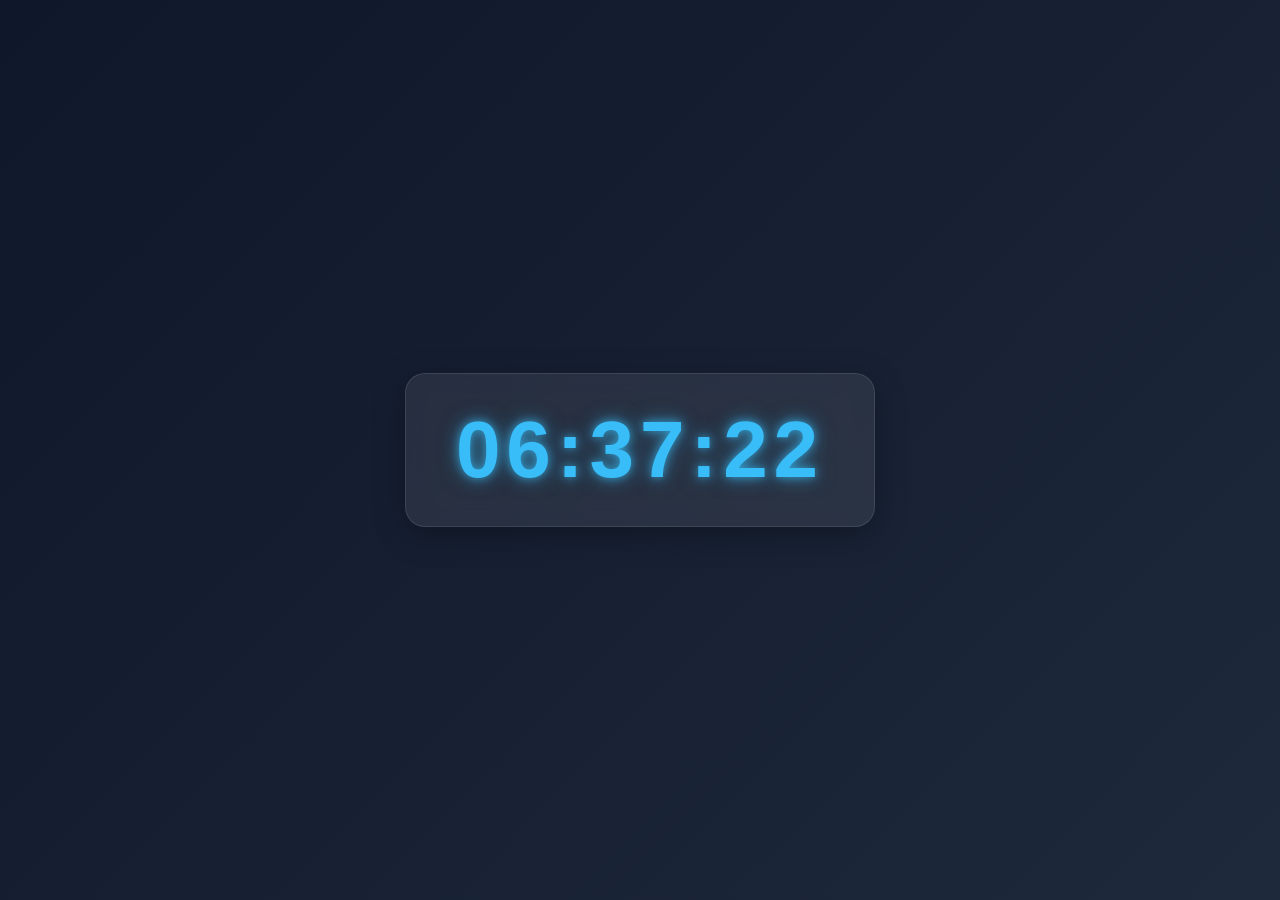
==== digital_clock/indexd.html @ 738eb4e8 "Add closure counter app and digital clock" ====
<!DOCTYPE html>
<html lang="en">
<head>
    <meta charset="UTF-8">
    <meta name="viewport" content="width=device-width, initial-scale=1.0">
    <title>digital_clock</title>
    <link rel="stylesheet" href="styled.css">
</head>
<body>
    <div class="clock-container">
        <h1 id="clock">00:00:00</h1>
    </div>
    <script src="scriptd.js"></script>
</body>
</html>
---- digital_clock/styled.css ----
* {
  margin: 0;
  padding: 0;
  box-sizing: border-box;
}

body {
  min-height: 100vh;
  display: flex;
  justify-content: center;
  align-items: center;

  background: linear-gradient(135deg, #0f172a, #1e293b);

  font-family: "Segoe UI", Tahoma, Geneva, Verdana, sans-serif;
}

.clock-container {
  padding: 30px 50px;

  background: rgba(255, 255, 255, 0.08);
  backdrop-filter: blur(10px);

  border: 1px solid rgba(255, 255, 255, 0.1);
  border-radius: 20px;

  box-shadow: 0 8px 32px rgba(0, 0, 0, 0.3);
}

#clock {
  color: #38bdf8;

  font-size: 5rem;
  font-weight: 700;
  letter-spacing: 6px;

  text-shadow: 0 0 10px rgba(56, 189, 248, 0.7),
               0 0 20px rgba(56, 189, 248, 0.5);
}
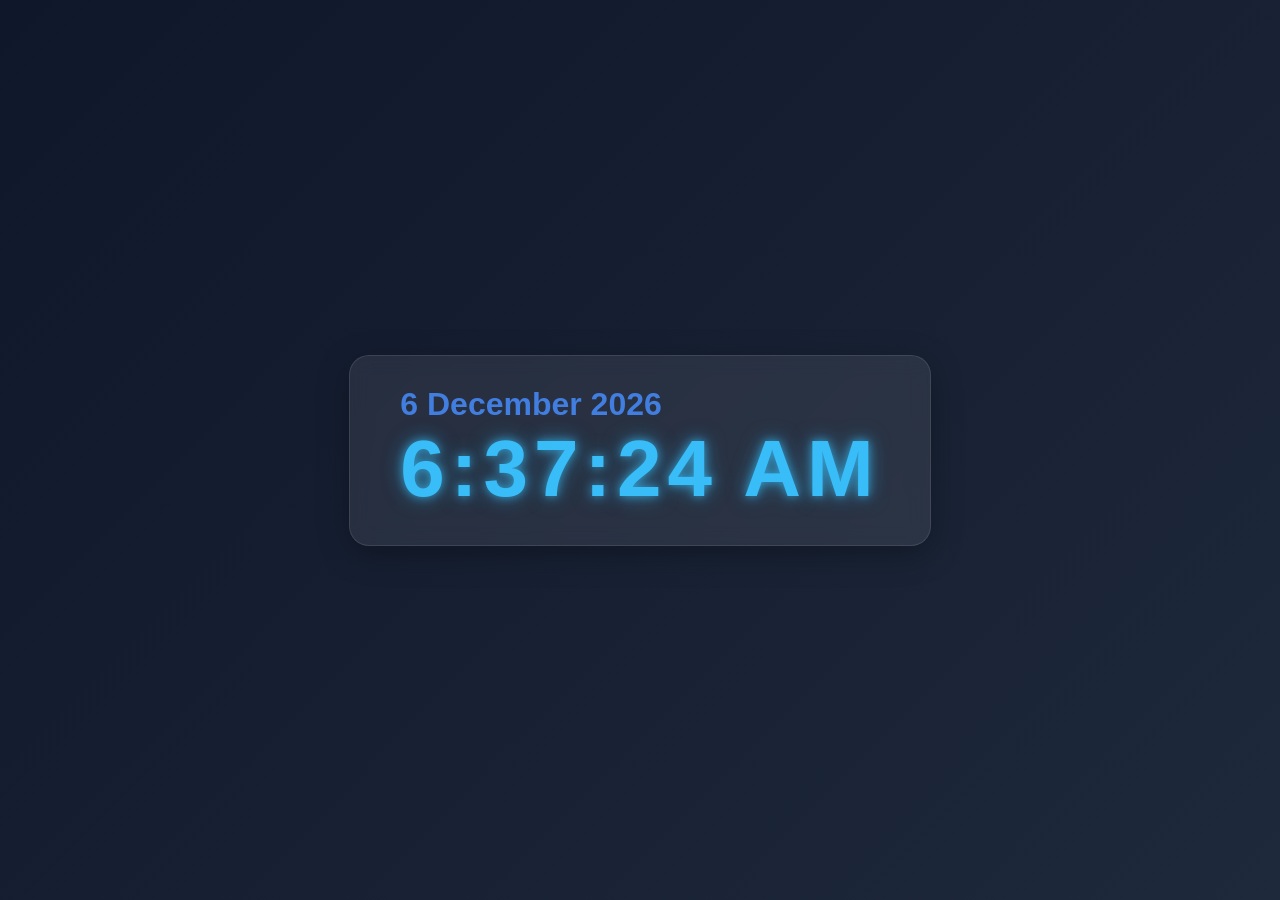
==== commit 9da0aaa4: "Added the AM/PM and 12 formate" ====
--- a/digital_clock/indexd.html
+++ b/digital_clock/indexd.html
@@ -8,6 +8,7 @@
 </head>
 <body>
     <div class="clock-container">
+        <h1 id="date"></h1>
         <h1 id="clock">00:00:00</h1>
     </div>
     <script src="scriptd.js"></script>
--- a/digital_clock/styled.css
+++ b/digital_clock/styled.css
@@ -36,4 +36,7 @@
 
   text-shadow: 0 0 10px rgba(56, 189, 248, 0.7),
                0 0 20px rgba(56, 189, 248, 0.5);
+}
+h1{
+  color: #417edf;
 }
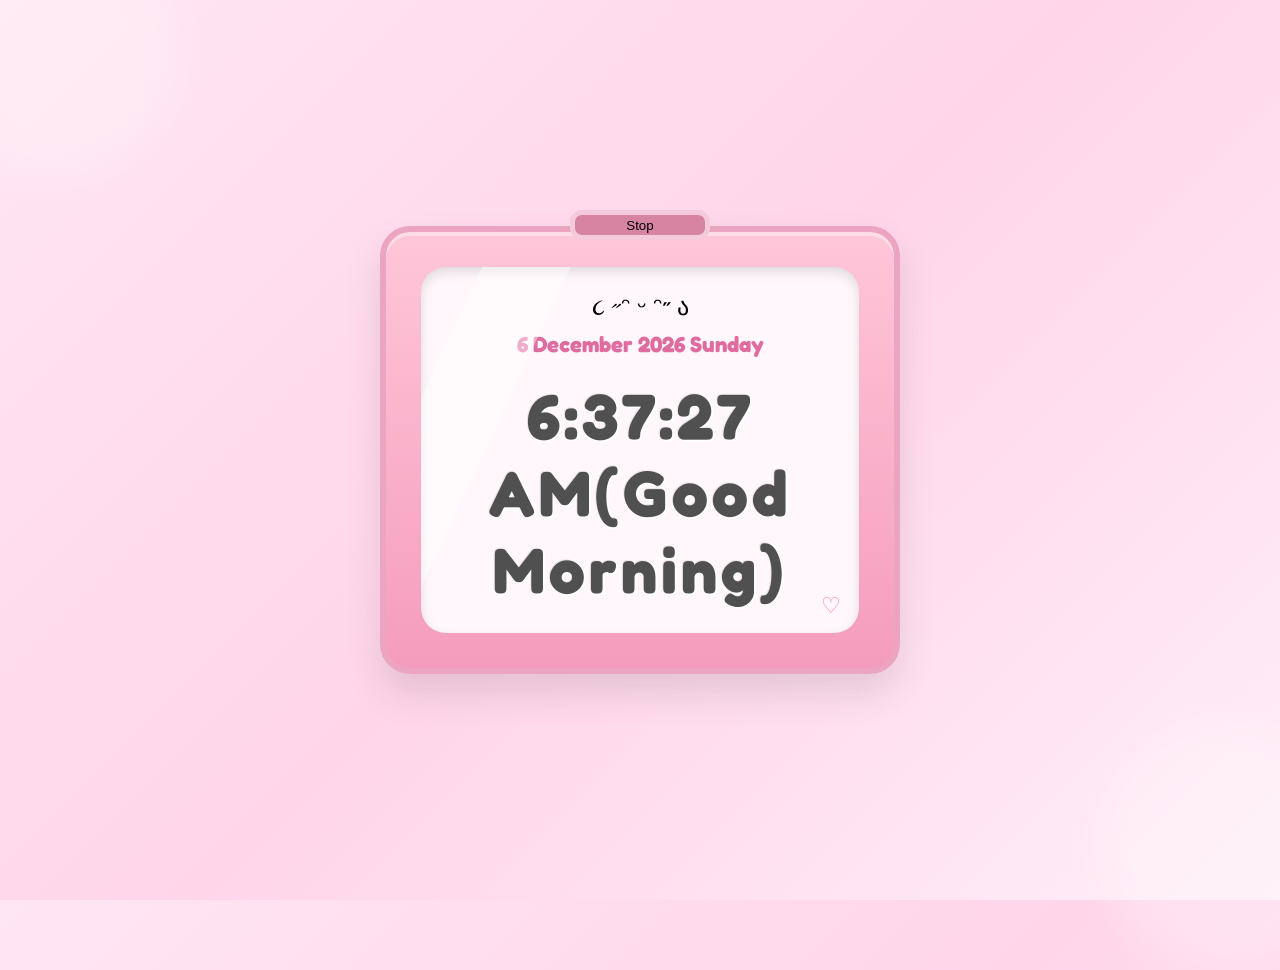
==== commit 760d8ec8: "made the digital clock UI into cute" ====
--- a/digital_clock/indexd.html
+++ b/digital_clock/indexd.html
@@ -3,14 +3,30 @@
 <head>
     <meta charset="UTF-8">
     <meta name="viewport" content="width=device-width, initial-scale=1.0">
-    <title>digital_clock</title>
+    <title>Cute Clock</title>
+
+    <link href="https://fonts.googleapis.com/css2?family=Fredoka:wght@400;500;600&display=swap" rel="stylesheet">
+
     <link rel="stylesheet" href="styled.css">
 </head>
 <body>
-    <div class="clock-container">
-        <h1 id="date"></h1>
-        <h1 id="clock">00:00:00</h1>
+
+    <div class="clock-body">
+
+        <button class="top-button">Stop</button>
+        <div class="screen">
+
+            <div class="cat">૮ ˶ᵔ ᵕ ᵔ˶ ა</div>
+
+            <h2 id="date"></h2>
+
+            <h1 id="clock">00:00:00</h1>
+
+        </div>
+
     </div>
+
     <script src="scriptd.js"></script>
+
 </body>
 </html>
--- a/digital_clock/styled.css
+++ b/digital_clock/styled.css
@@ -1,42 +1,244 @@
-* {
-  margin: 0;
-  padding: 0;
-  box-sizing: border-box;
-}
-
-body {
-  min-height: 100vh;
-  display: flex;
-  justify-content: center;
-  align-items: center;
-
-  background: linear-gradient(135deg, #0f172a, #1e293b);
-
-  font-family: "Segoe UI", Tahoma, Geneva, Verdana, sans-serif;
-}
-
-.clock-container {
-  padding: 30px 50px;
-
-  background: rgba(255, 255, 255, 0.08);
-  backdrop-filter: blur(10px);
-
-  border: 1px solid rgba(255, 255, 255, 0.1);
-  border-radius: 20px;
-
-  box-shadow: 0 8px 32px rgba(0, 0, 0, 0.3);
-}
-
-#clock {
-  color: #38bdf8;
-
-  font-size: 5rem;
-  font-weight: 700;
-  letter-spacing: 6px;
-
-  text-shadow: 0 0 10px rgba(56, 189, 248, 0.7),
-               0 0 20px rgba(56, 189, 248, 0.5);
-}
-h1{
-  color: #417edf;
+*{
+    margin:0;
+    padding:0;
+    box-sizing:border-box;
+}
+
+body{
+
+    min-height:100vh;
+
+    display:flex;
+
+    justify-content:center;
+
+    align-items:center;
+
+    background:linear-gradient(135deg,#ffe6f2,#ffd5ea,#ffeef7);
+
+    font-family:'Fredoka',sans-serif;
+
+    overflow:hidden;
+
+}
+
+/* Floating circles */
+
+body::before,
+body::after{
+
+    content:"";
+
+    position:absolute;
+
+    width:250px;
+
+    height:250px;
+
+    border-radius:50%;
+
+    background:rgba(255,255,255,.25);
+
+    filter:blur(20px);
+
+    animation:float 6s ease-in-out infinite;
+
+}
+
+body::before{
+
+    top:-70px;
+
+    left:-70px;
+
+}
+
+body::after{
+
+    bottom:-70px;
+
+    right:-70px;
+
+    animation-delay:3s;
+
+}
+
+@keyframes float{
+
+    50%{
+
+        transform:translateY(20px);
+
+    }
+
+}
+
+.clock-body{
+
+    width:520px;
+
+    background:linear-gradient(to bottom,#ffc6d9,#f59cbc);
+
+    border:6px solid #eca5c1;
+
+    border-radius:30px;
+
+    padding:35px;
+
+    position:relative;
+
+    box-shadow:
+
+    0 20px 35px rgba(86, 71, 71, 0.15),
+    inset 0 4px 0 rgba(249, 245, 245, 0.5);
+    transition:.3s;
+
+}
+
+.clock-body:hover{
+
+    transform:translateY(-8px);
+
+}
+
+.top-button{
+
+    width:140px;
+
+    height:30px;
+
+    background:#d684a2;
+
+    border:5px solid #f4cada;
+
+    border-radius:12px;
+
+    position:absolute;
+
+    top:-22px;
+
+    left:50%;
+
+    transform:translateX(-50%);
+
+}
+
+.screen{
+
+    background:#fff7fb;
+
+    border-radius:25px;
+
+    padding:25px;
+
+    text-align:center;
+
+    position:relative;
+
+    overflow:hidden;
+
+    box-shadow:
+
+    inset 0 5px 12px rgba(0,0,0,.12);
+
+}
+
+.screen::before{
+
+    content:"";
+
+    position:absolute;
+
+    width:80px;
+
+    height:200%;
+
+    background:rgba(255,255,255,.45);
+
+    transform:rotate(25deg);
+
+    left:-20px;
+
+    top:-50%;
+
+}
+
+.cat{
+
+    font-size:24px;
+
+    margin-bottom:10px;
+
+}
+
+#date{
+
+    color:#e06c9f;
+
+    font-size:22px;
+
+    margin-bottom:20px;
+
+}
+
+#clock{
+
+    font-size:64px;
+
+    color:#505050;
+
+    letter-spacing:4px;
+
+    text-shadow:
+
+    2px 2px #ffffff,
+
+    -1px -1px rgba(0,0,0,.08);
+
+}
+
+.screen::after{
+
+    content:"♡";
+
+    position:absolute;
+
+    right:18px;
+
+    bottom:15px;
+
+    color:#ff84b7;
+
+    font-size:22px;
+
+}
+
+@media(max-width:600px){
+
+.clock-body{
+
+    width:90%;
+
+    padding:25px;
+
+}
+
+#clock{
+
+    font-size:42px;
+
+}
+
+#date{
+
+    font-size:18px;
+
+}
+
+.cat{
+
+    font-size:24px;
+
+}
+
 }
